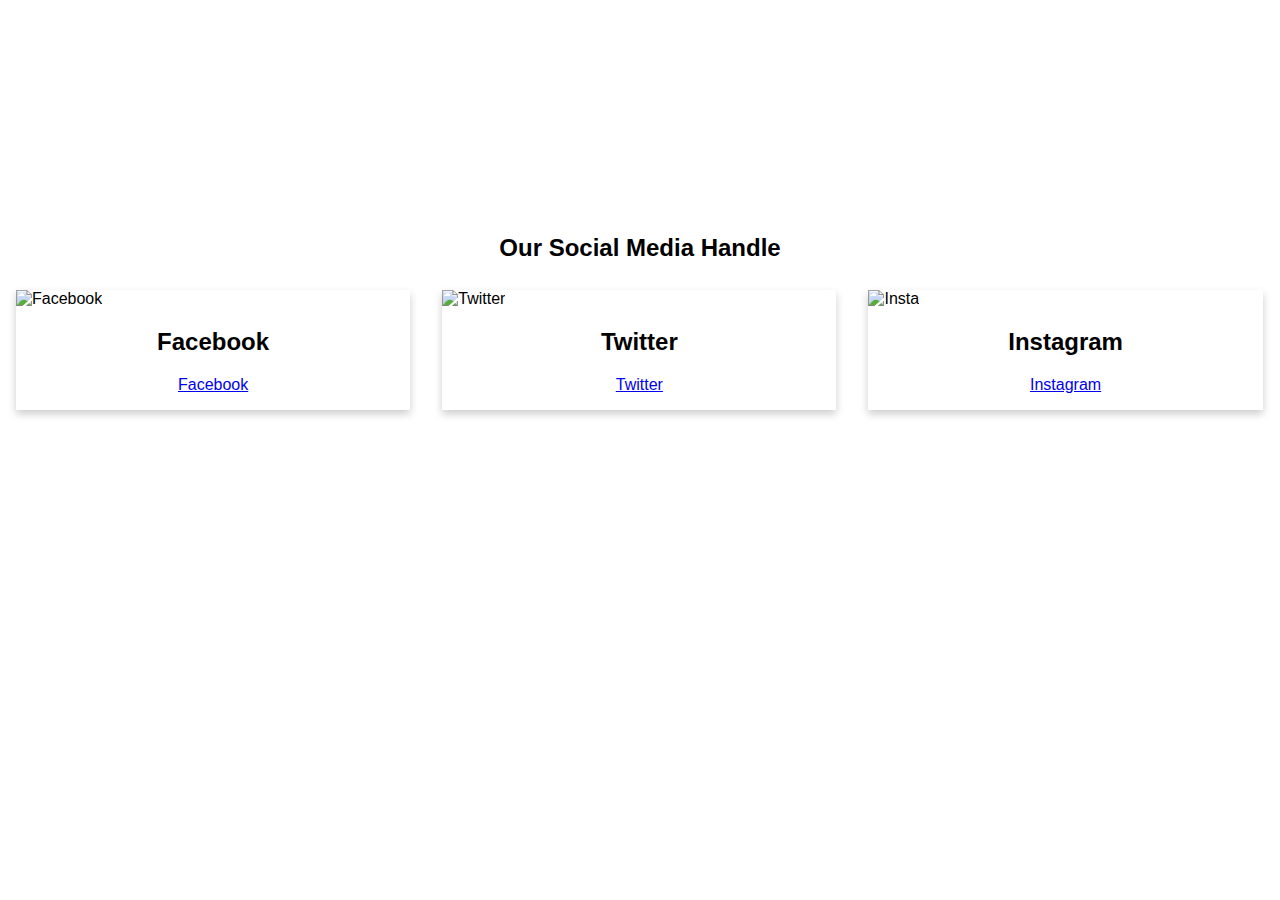
==== contactus.html @ 9338a334 "Add files via upload" ====
<!DOCTYPE html>
<html>
<head>
<meta name="viewport" content="width=device-width, initial-scale=1">
<style>
body {
  font-family: Arial, Helvetica, sans-serif;
  margin: 0;
}

html {
  box-sizing: border-box;
}

*, *:before, *:after {
  box-sizing: inherit;
}

.column {
  float: left;
  width: 33.3%;
  margin-bottom: 16px;
  padding: 0 8px;
}

.card {
  box-shadow: 0 4px 8px 0 rgba(0, 0, 0, 0.2);
  margin: 8px;
}

.about-section {
  padding: 50px;
  text-align: center;
   
  color: white; 
    background-position: center top;
    background-image: url("Images/bg-01.jpg");
    background-repeat: no-repeat;
}

.container {
  padding: 0 16px;
}

.container::after, .row::after {
  content: "";
  clear: both;
  display: table;
}

.title {
  color: grey;
}

.button {
  border: none;
  outline: 0;
  display: inline-block;
  padding: 8px;
  color: white;
  background-color: #000;
  text-align: center;
  cursor: pointer;
  width: 100%;
}

.button:hover {
  background-color: #555;
}

@media screen and (max-width: 650px) {
  .column {
    width: 100%;
    display: block;
  }
}
</style>
</head>

<body>
    <div class="about-section">
  
        <h1>Contact Us Page</h1>
  
  <p>Our team works really hard for customer satisfaction. If any queries you can contact us on our social media handles.</p>
</div>

<h2 style="text-align:center">Our Social Media Handle</h2>
<div class="row">
  <div class="column">
    <div class="card">
      <img src="Images/fb%20img.png" alt="Facebook" width="300px" height="300px" >
        <img align="center">
      <div class="container">
        <h2 align="center">Facebook</h2>
        <p class="title"></p>
        
        <p align="center"><a href="https://www.facebook.com" title="Facebook">Facebook</a></p>
        
      </div>
    </div>
  </div>

  <div class="column">
      
   <div class="card">
      <img src="Images/twit%20img.png" alt="Twitter" width="300px" height="300px" >
      <div class="container">
        <h2 align="center">Twitter</h2>
        <p class="title"></p>
        
        <p align="center"><a href="https://twitter.com/unfake14" title="Twitter">Twitter</a></p>
          
      </div>
    </div>
  </div>

  <div class="column">
    <div class="card">
     
     
      <img src="Images/instagram%20img.png" alt="Insta" width="300px" height="300px" >
      <div class="container">
        <h2 align="center">Instagram</h2>
        <p class="title"></p>
        
        <p align="center"><a href="https://www.instagram.com/unfake20/?hl=en" title="Insta">Instagram</a></p>
     
        </div>
    </div>
  </div>
</div>
</body>
</html>
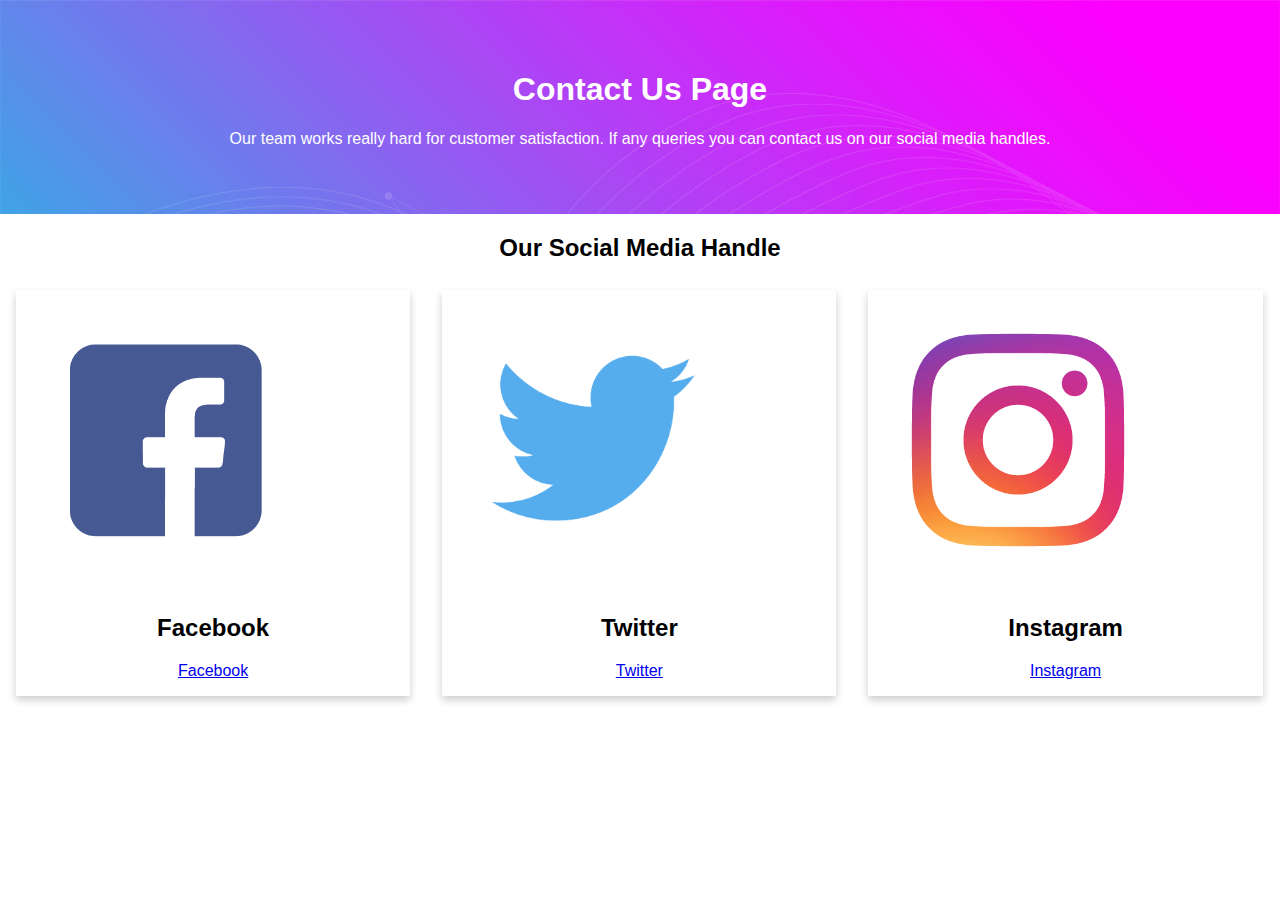
==== commit 7d785cdd: "Add files via upload" ====
--- a/contactus.html
+++ b/contactus.html
@@ -31,10 +31,10 @@
 .about-section {
   padding: 50px;
   text-align: center;
-   
-  color: white; 
+
+  color: white;
     background-position: center top;
-    background-image: url("Images/bg-01.jpg");
+    background-image: url("images/bg-01.jpg");
     background-repeat: no-repeat;
 }
 
@@ -79,9 +79,9 @@
 
 <body>
     <div class="about-section">
-  
+
         <h1>Contact Us Page</h1>
-  
+
   <p>Our team works really hard for customer satisfaction. If any queries you can contact us on our social media handles.</p>
 </div>
 
@@ -89,46 +89,46 @@
 <div class="row">
   <div class="column">
     <div class="card">
-      <img src="Images/fb%20img.png" alt="Facebook" width="300px" height="300px" >
+      <img src="images/fb%20img.png" alt="Facebook" width="300px" height="300px" >
         <img align="center">
       <div class="container">
         <h2 align="center">Facebook</h2>
         <p class="title"></p>
-        
+
         <p align="center"><a href="https://www.facebook.com" title="Facebook">Facebook</a></p>
-        
+
       </div>
     </div>
   </div>
 
   <div class="column">
-      
+
    <div class="card">
-      <img src="Images/twit%20img.png" alt="Twitter" width="300px" height="300px" >
+      <img src="images/twit%20img.png" alt="Twitter" width="300px" height="300px" >
       <div class="container">
         <h2 align="center">Twitter</h2>
         <p class="title"></p>
-        
+
         <p align="center"><a href="https://twitter.com/unfake14" title="Twitter">Twitter</a></p>
-          
+
       </div>
     </div>
   </div>
 
   <div class="column">
     <div class="card">
-     
-     
-      <img src="Images/instagram%20img.png" alt="Insta" width="300px" height="300px" >
+
+
+      <img src="images/instagram%20img.png" alt="Insta" width="300px" height="300px" >
       <div class="container">
         <h2 align="center">Instagram</h2>
         <p class="title"></p>
-        
+
         <p align="center"><a href="https://www.instagram.com/unfake20/?hl=en" title="Insta">Instagram</a></p>
-     
+
         </div>
     </div>
   </div>
 </div>
 </body>
-</html>+</html>
